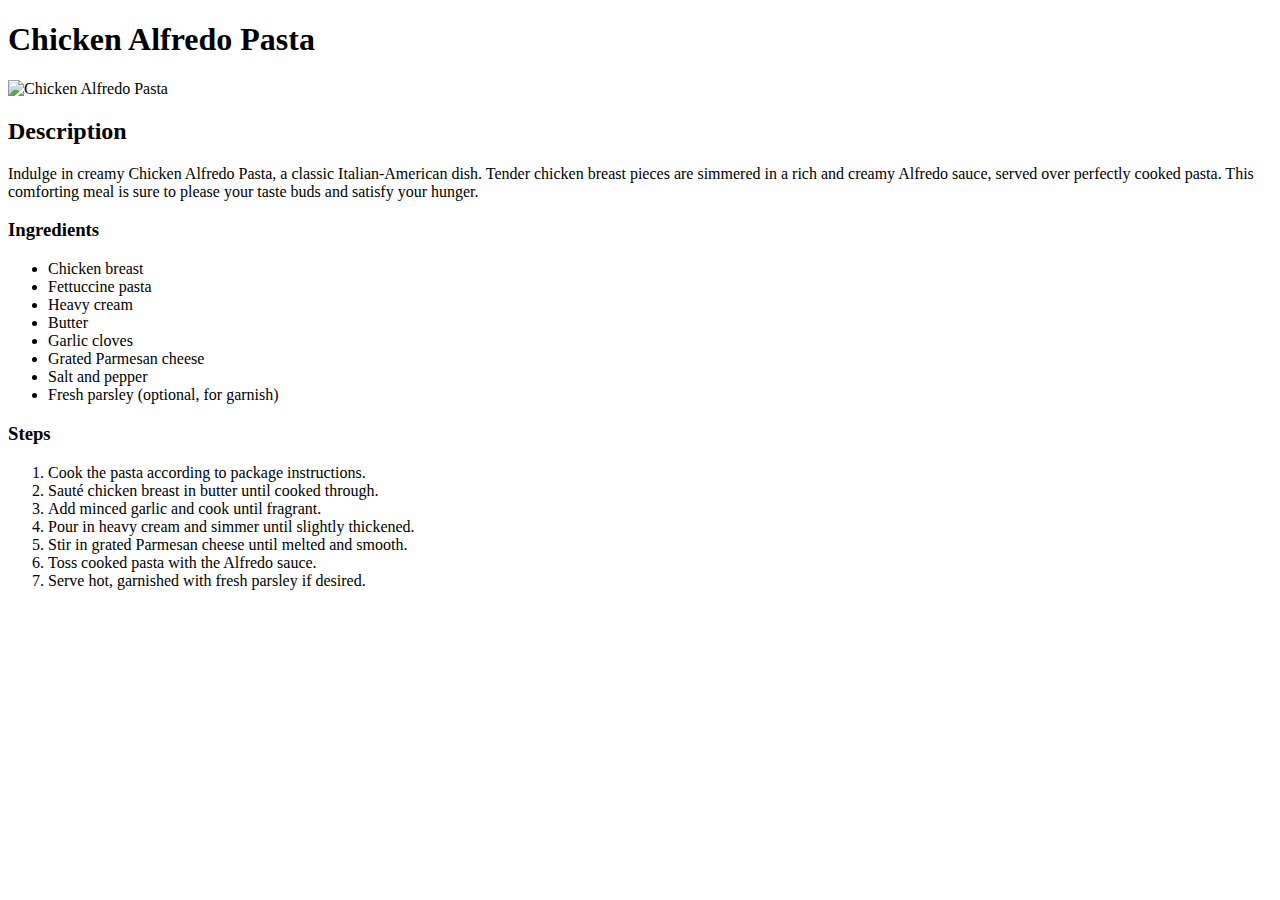
==== recipes/chicken_alfredo_pasta.html @ fa580d46 "Add chicken alfredo pasta page" ====
<!DOCTYPE html>
<html lang="en">
<head>
    <meta charset="UTF-8">
    <meta name="viewport" content="width=device-width, initial-scale=1.0">
    <title>Chicken Alfredo Pasta</title>
</head>
<body>
    <h1>Chicken Alfredo Pasta</h1>
    <img src="../img/chicken_alfredo.jpg" alt="Chicken Alfredo Pasta">
    <h2>Description</h2>
    <p>Indulge in creamy Chicken Alfredo Pasta, a classic Italian-American dish. Tender chicken breast pieces are simmered in a rich and creamy Alfredo sauce, served over perfectly cooked pasta. This comforting meal is sure to please your taste buds and satisfy your hunger.</p>
    <h3>Ingredients</h3>
    <ul>
        <li>Chicken breast</li>
        <li>Fettuccine pasta</li>
        <li>Heavy cream</li>
        <li>Butter</li>
        <li>Garlic cloves</li>
        <li>Grated Parmesan cheese</li>
        <li>Salt and pepper</li>
        <li>Fresh parsley (optional, for garnish)</li>
    </ul>
    <h3>Steps</h3>
    <ol>
        <li>Cook the pasta according to package instructions.</li>
        <li>Sauté chicken breast in butter until cooked through.</li>
        <li>Add minced garlic and cook until fragrant.</li>
        <li>Pour in heavy cream and simmer until slightly thickened.</li>
        <li>Stir in grated Parmesan cheese until melted and smooth.</li>
        <li>Toss cooked pasta with the Alfredo sauce.</li>
        <li>Serve hot, garnished with fresh parsley if desired.</li>
    </ol>
</body>
</html>
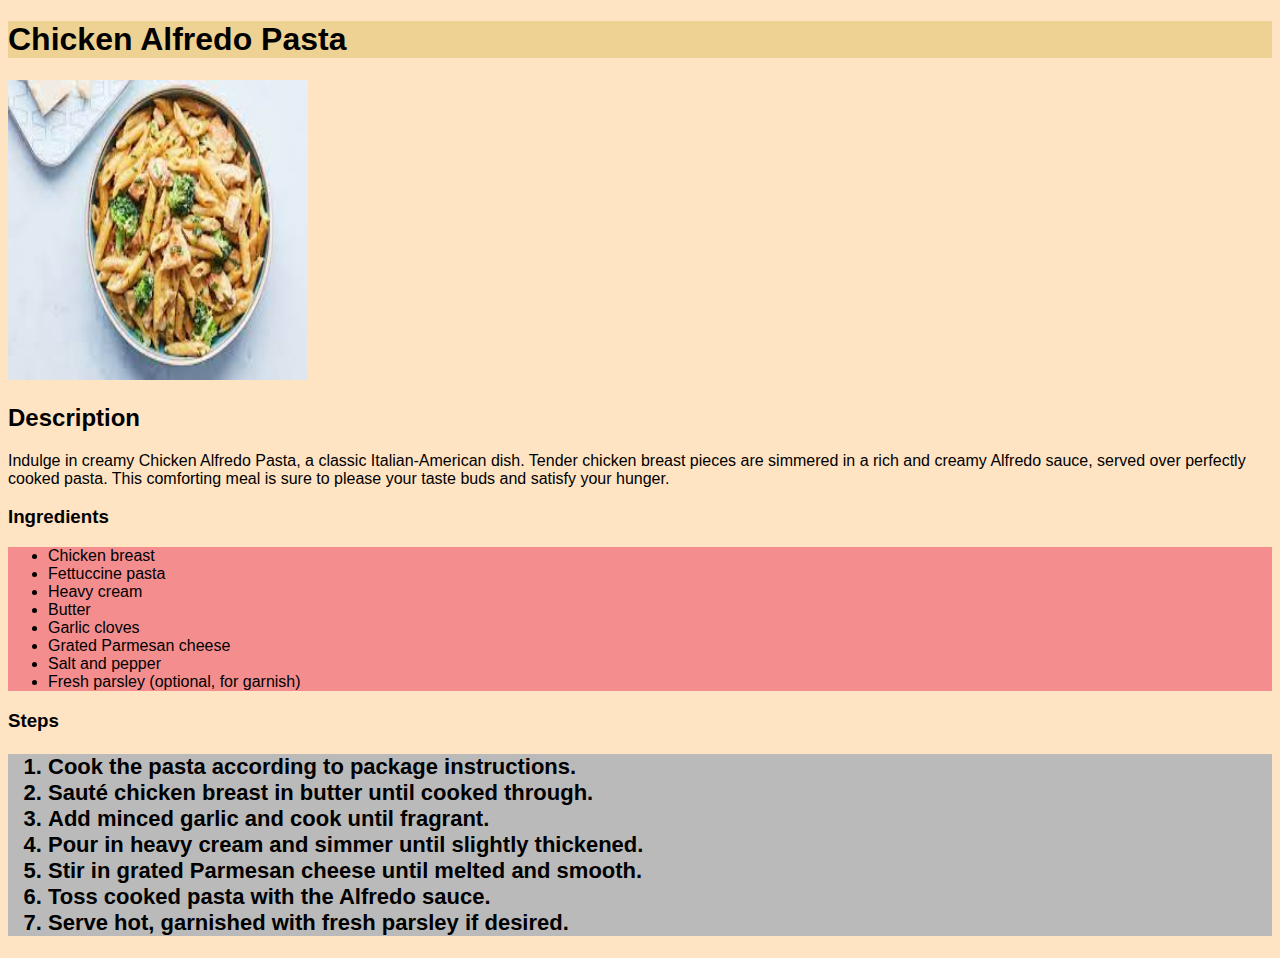
==== commit ae7161bd: "Add styling for page" ====
--- a/recipes/chicken_alfredo_pasta.html
+++ b/recipes/chicken_alfredo_pasta.html
@@ -3,11 +3,12 @@
 <head>
     <meta charset="UTF-8">
     <meta name="viewport" content="width=device-width, initial-scale=1.0">
+    <link rel="stylesheet" href="../style.css">
     <title>Chicken Alfredo Pasta</title>
 </head>
 <body>
     <h1>Chicken Alfredo Pasta</h1>
-    <img src="../img/chicken_alfredo.jpg" alt="Chicken Alfredo Pasta">
+    <img src="../img/chicken_alfredo.png" alt="Chicken Alfredo Pasta" height="300px" width="300px">
     <h2>Description</h2>
     <p>Indulge in creamy Chicken Alfredo Pasta, a classic Italian-American dish. Tender chicken breast pieces are simmered in a rich and creamy Alfredo sauce, served over perfectly cooked pasta. This comforting meal is sure to please your taste buds and satisfy your hunger.</p>
     <h3>Ingredients</h3>
@@ -22,7 +23,7 @@
         <li>Fresh parsley (optional, for garnish)</li>
     </ul>
     <h3>Steps</h3>
-    <ol>
+    <ol class="recipe-steps">
         <li>Cook the pasta according to package instructions.</li>
         <li>Sauté chicken breast in butter until cooked through.</li>
         <li>Add minced garlic and cook until fragrant.</li>
--- a/style.css
+++ b/style.css
@@ -0,0 +1,34 @@
+#title {
+    background-color: rgb(238, 210, 148);
+    font-size: 50px;
+}
+
+body {
+    background-color:bisque;
+    font-family:Arial, Helvetica, sans-serif;
+}
+
+ul {
+    background-color: rgb(237, 184, 105);
+}
+
+body ul {
+    background-color: rgb(244, 142, 142);
+}
+
+ul .recipe-item {
+    background-color: rgb(238, 228, 151);
+    font-size: 22px;
+}
+
+
+
+body h1 {
+    background-color: rgb(238, 210, 148);
+}
+
+.recipe-steps {
+    font-size: 22px;
+    font-weight: bold;
+    background-color: rgb(186, 186, 186);
+}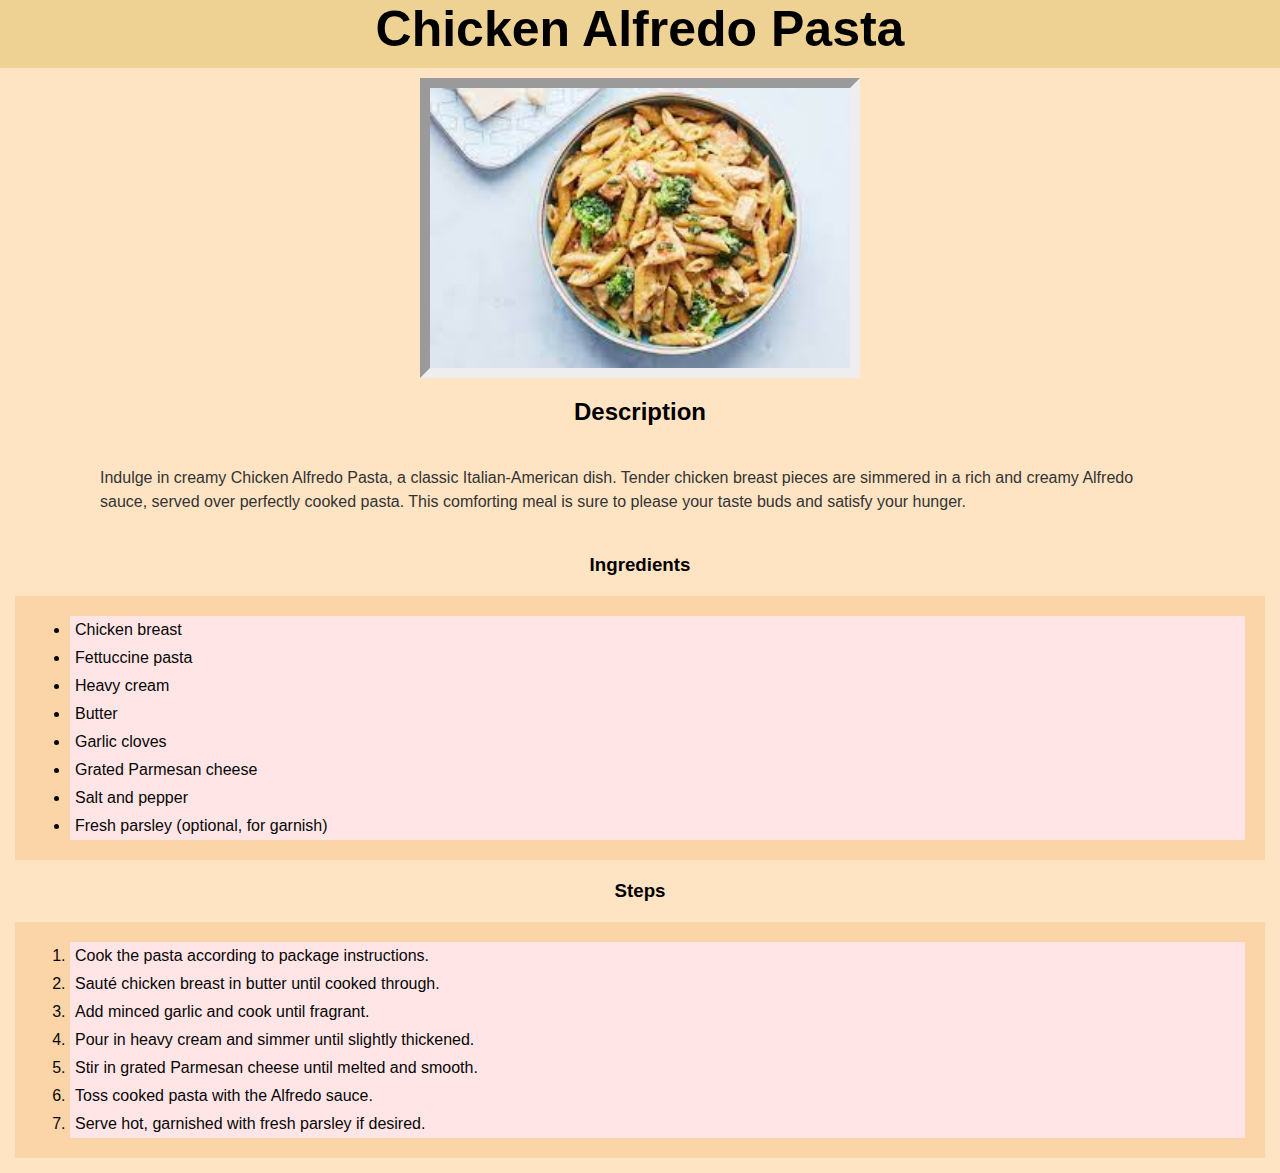
==== commit f7bea63b: "Add updated css styles" ====
--- a/recipes/chicken_alfredo_pasta.html
+++ b/recipes/chicken_alfredo_pasta.html
@@ -7,8 +7,8 @@
     <title>Chicken Alfredo Pasta</title>
 </head>
 <body>
-    <h1>Chicken Alfredo Pasta</h1>
-    <img src="../img/chicken_alfredo.png" alt="Chicken Alfredo Pasta" height="300px" width="300px">
+    <h1 id="title">Chicken Alfredo Pasta</h1>
+    <img class="recipe-image" src="../img/chicken_alfredo.png" alt="Chicken Alfredo Pasta" height="300px" width="300px">
     <h2>Description</h2>
     <p>Indulge in creamy Chicken Alfredo Pasta, a classic Italian-American dish. Tender chicken breast pieces are simmered in a rich and creamy Alfredo sauce, served over perfectly cooked pasta. This comforting meal is sure to please your taste buds and satisfy your hunger.</p>
     <h3>Ingredients</h3>
--- a/style.css
+++ b/style.css
@@ -1,25 +1,54 @@
+* {
+    /* outline: 2px solid red; */
+    box-sizing: border-box;
+    padding: 0;
+    margin: 0;
+    border: 0;
+  }
+  
 #title {
     background-color: rgb(238, 210, 148);
     font-size: 50px;
+    margin: 0;
+    text-align: center;
+    padding-bottom: 10px;
 }
 
 body {
     background-color:bisque;
     font-family:Arial, Helvetica, sans-serif;
+    margin: 0;
 }
 
-ul {
-    background-color: rgb(237, 184, 105);
+.nav-container {
+    background-color: beige;
+    display: inline-block;
+    padding: 10px;
+    width: 100%;
+    text-align: center; 
+    border: 10px;
+    border-style: groove;
+    margin: 0;
+    
+
 }
 
-body ul {
-    background-color: rgb(244, 142, 142);
+.nav-item{
+    display: inline-block;
+    padding: 10px 20px;
+    background-color: #fef19a;
+    color: #fff;
+    cursor: pointer;
+    font-size: 16px;
+    margin: 0 10px; /* Add margin between nav items */
+
 }
 
-ul .recipe-item {
-    background-color: rgb(238, 228, 151);
-    font-size: 22px;
-}
+.nav-item:active {
+    background-color: #f8e35a;
+  }
+
+
 
 
 
@@ -27,8 +56,73 @@
     background-color: rgb(238, 210, 148);
 }
 
-.recipe-steps {
-    font-size: 22px;
-    font-weight: bold;
-    background-color: rgb(186, 186, 186);
+
+
+.image-container {
+    text-align: center;
+    display: block;
+}
+
+.image-text {
+    text-align: center;
+    font-family: 'Courier New', Courier, monospace;
+    display: block;
+
+}
+
+.image-text span {
+
+    border-bottom: 2px solid;
+
+}
+
+/* Recipe Style */
+.recipe-image {
+    margin: 10px auto;
+    display: block;
+    border: 10px inset; 
+}
+
+h2,h3 {
+    text-align: center;
+    margin: 20px;
+}
+body p{
+    font-family: Arial, sans-serif;
+    font-size: 16px;
+    line-height: 1.5;
+    color: #333;
+    margin-top: 10px;
+    margin-bottom: 20px;
+    padding: 20px 100px;
+}
+
+ul {
+    background: #fbd5a7;
+    padding: 20px;
+    margin: 15px;
+}
+
+ul li {
+    background: #ffe5e5;
+    color: rgb(7, 7, 7);
+    padding: 5px;
+    margin-left: 35px;
+}
+
+ol {
+    background: #fbd5a7;
+    padding: 20px;
+    margin: 15px;
+}
+
+ol li {
+    background: #ffe5e5;
+    color: rgb(7, 7, 7);
+    padding: 5px;
+    margin-left: 35px;
+}
+
+img {
+    width: auto;
 }